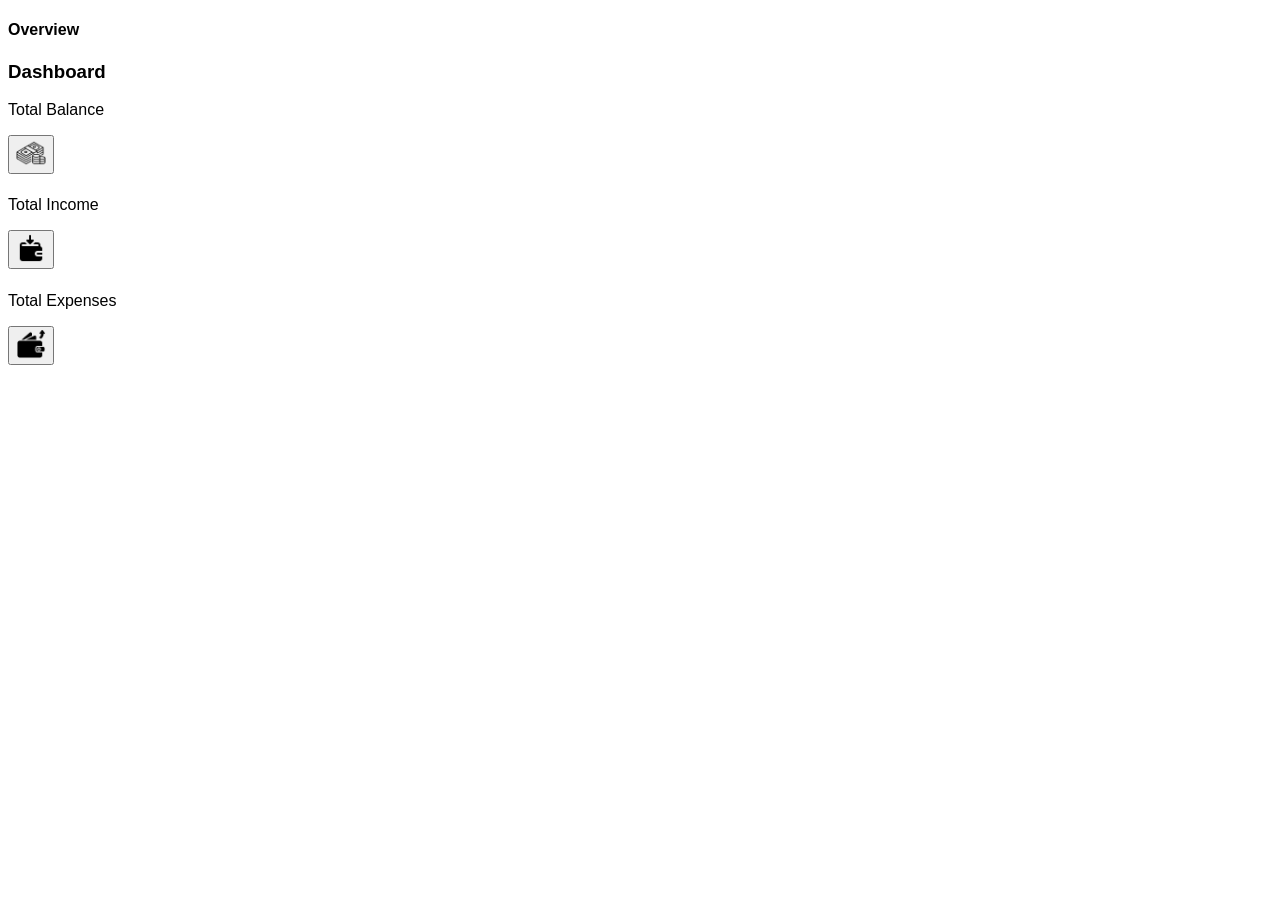
==== Spendy/index.html @ ef53db3d "stats display bug fix" ====
<!DOCTYPE html>
<html lang="en">
<head>
    <meta charset="UTF-8">
    <meta http-equiv="X-UA-Compatible" content="IE=edge">
    <meta name="viewport" content="width=device-width, initial-scale=1.0">
    <title>dashboard</title>
    <link rel="stylesheet" href="style.css">
    <link rel="preconnect" href="https://fonts.googleapis.com">
<link rel="preconnect" href="https://fonts.gstatic.com" crossorigin>
<link href="https://fonts.googleapis.com/css2?family=DM+Sans:ital,opsz,wght@0,9..40,100..1000;1,9..40,100..1000&display=swap" rel="stylesheet">

</head>
<body>
       <div class="dashboard-container">
        <header>
            <h4>Overview</h4>
            <h3>Dashboard</h3>
        </header>
        <section class="stats-section">
            <div class="stat forTotalBalance">
                <header>
                    <p>Total Balance</p>
                    <button><img class="stats-img" src="icons/money.png" alt=""></button>
                </header>
                  <h5 class="balance-amount"></h5>
            </div>
            <div class="stat forTotalIncome">
                <header>
                    <p>Total Income</p>
                    <button><img class="stats-img" src="icons/income.png" alt=""></button>
                </header>
                <h5 class="Income-amount"></h5>
            </div>
            <div class="stat forTotalExpense">
                    <header>
                        <p>Total Expenses</p>
                        <button><img class="stats-img" src="icons/expenses.png" alt=""></button>
                    </header>
                    <h5 class="Expense-amount"></h5>
            </div>
        </section>

        <section class="recents-Container">

        </section>
       </div>
      
<p class="add-transaction hide"></p>
<p class="overlay hide"></p>
<p class="income-button hide"></p>
<p class="Expense-button hide"></p>
<p class="add hide"></p>
<p class="close-button hide"></p>
<p class="cl-btn hide"></p>
<p class="okay-btn"></p>
<p class="transaction-container hide"></p>
<script src="script.js"></script>
</body>
</html>
---- Spendy/style.css ----
body{
    font-family:Arial, Helvetica, sans-serif;
}

.hide{
    display: none;
}

.stats-img{
    width: 30px;
}
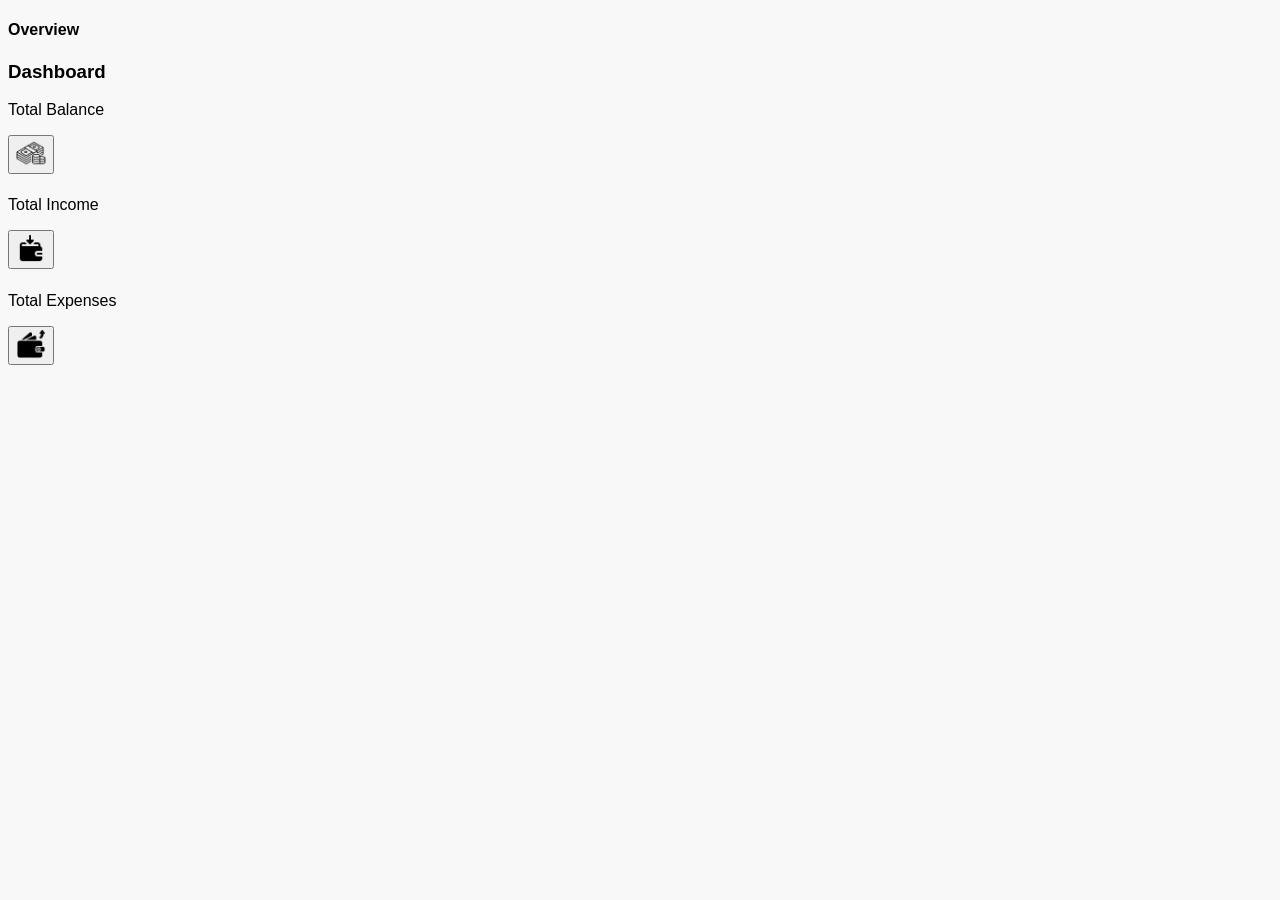
==== commit 50f2d6da: "recents transaction code added" ====
--- a/Spendy/index.html
+++ b/Spendy/index.html
@@ -42,7 +42,7 @@
         </section>
 
         <section class="recents-Container">
-
+     
         </section>
        </div>
       
--- a/Spendy/style.css
+++ b/Spendy/style.css
@@ -1,5 +1,6 @@
 body{
     font-family:Arial, Helvetica, sans-serif;
+    background-color: #f8f8f8
 }
 
 .hide{
@@ -10,4 +11,23 @@
     width: 30px;
 }
 
+.transaction-income, .transaction-expense{
+    display: flex;
+    background-color: white;
+    justify-content: space-between;
+}
+.transaction-icon{
+    width: 50px;
+}
+.important-info{
+    display: flex;
+}
+.important-info p{
+   margin: 0;
+   font-family: "DM Sans";
+}
+.date-category{
+    display: flex;
+}
+
   
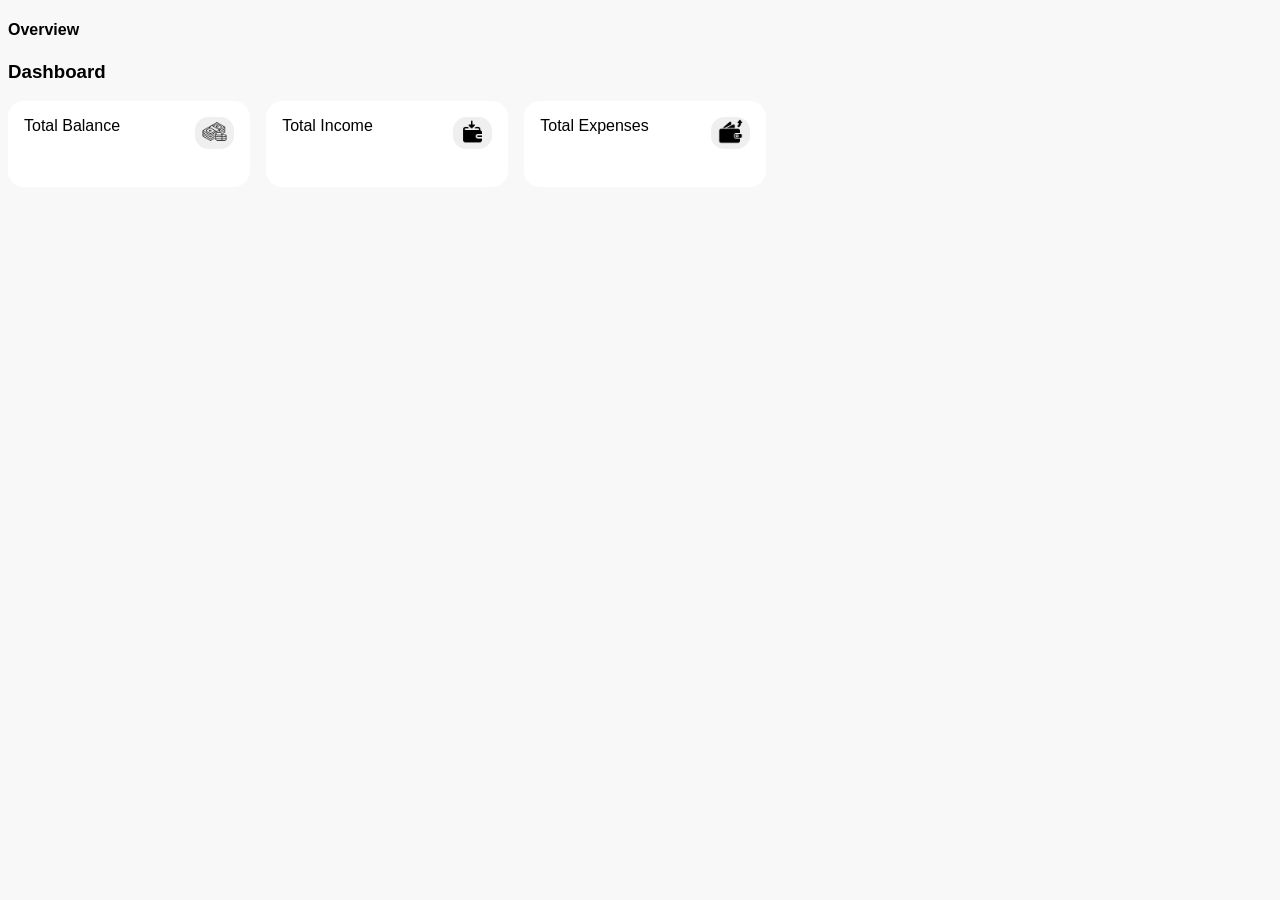
==== commit b472b1bd: "stats update" ====
--- a/Spendy/index.html
+++ b/Spendy/index.html
@@ -21,21 +21,21 @@
             <div class="stat forTotalBalance">
                 <header>
                     <p>Total Balance</p>
-                    <button><img class="stats-img" src="icons/money.png" alt=""></button>
+                    <button class="stats-img-btn"><img class="stats-img" src="icons/money.png" alt=""></button>
                 </header>
                   <h5 class="balance-amount"></h5>
             </div>
             <div class="stat forTotalIncome">
                 <header>
                     <p>Total Income</p>
-                    <button><img class="stats-img" src="icons/income.png" alt=""></button>
+                    <button class="stats-img-btn"><img class="stats-img" src="icons/income.png" alt=""></button>
                 </header>
                 <h5 class="Income-amount"></h5>
             </div>
             <div class="stat forTotalExpense">
                     <header>
                         <p>Total Expenses</p>
-                        <button><img class="stats-img" src="icons/expenses.png" alt=""></button>
+                        <button class="stats-img-btn"><img class="stats-img" src="icons/expenses.png" alt=""></button>
                     </header>
                     <h5 class="Expense-amount"></h5>
             </div>
--- a/Spendy/style.css
+++ b/Spendy/style.css
@@ -2,13 +2,40 @@
     font-family:Arial, Helvetica, sans-serif;
     background-color: #f8f8f8
 }
-
+.dashboard-container{
+    max-width: 60%;
+}
 .hide{
     display: none;
 }
 
+.stats-section{
+    display: flex;
+    justify-content: space-between;
+    margin-bottom: 2em;
+}
+.stat{
+    padding: 1em;
+    background-color: white;
+    width: 33.3%;
+    border-radius: 1em;
+}
+.forTotalIncome{
+    margin: 0 1em 0 1em;
+}
+.stat header {
+    display: flex;
+    justify-content: space-between;
+}
+.stat header p{
+    margin: 0;
+}
+.stats-img-btn{
+    border: 1px solid transparent;
+    border-radius: 1em;
+}
 .stats-img{
-    width: 30px;
+    width: 25px;
 }
 
 .transaction-income, .transaction-expense{
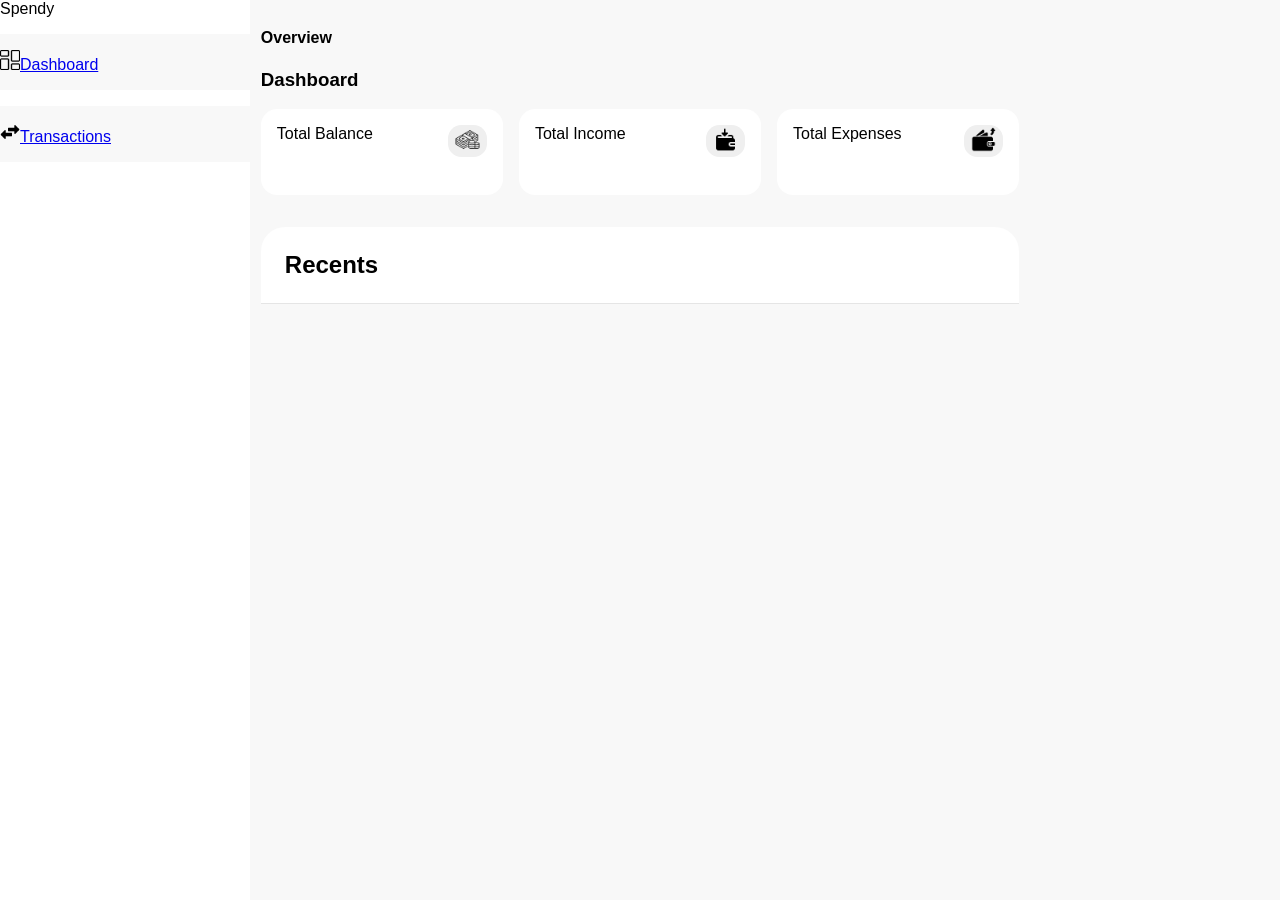
==== commit 38444ea2: "totalIncome localStorage persistence" ====
--- a/Spendy/index.html
+++ b/Spendy/index.html
@@ -40,12 +40,18 @@
                     <h5 class="Expense-amount"></h5>
             </div>
         </section>
-
+       <h2 class="recents-banner">Recents</h2>
         <section class="recents-Container">
      
         </section>
        </div>
-      
+       <section class="sideBar">
+        <header>Spendy</header>
+        <ul>
+            <a href="index.html"><li><img src="icons/dashboard.png">Dashboard</li></a>
+            <a href="transactions.html"><li><img src="icons/transaction.png">Transactions</li></a>
+        </ul>
+    </section>
 <p class="add-transaction hide"></p>
 <p class="overlay hide"></p>
 <p class="income-button hide"></p>
--- a/Spendy/style.css
+++ b/Spendy/style.css
@@ -1,14 +1,41 @@
+*{
+    box-sizing: border-box;
+}
 body{
     font-family:Arial, Helvetica, sans-serif;
-    background-color: #f8f8f8
+    background-color: #f8f8f8;
+    position: relative;
+    display: flex;
+    justify-content: center;
+    align-items: center;
 }
 .dashboard-container{
-    max-width: 60%;
+    width: 60%;
 }
 .hide{
     display: none;
 }
-
+.sideBar {
+    position: fixed;
+    left: 0;
+    top: 0;
+    bottom: 0;
+    width: 250px; 
+    background-color: white;
+    z-index: 1000;
+}
+.sideBar ul{
+  list-style-type: none;
+  padding: 0;
+}
+.sideBar ul li{
+  background-color: #f8f8f8;
+  padding: 1em 0;
+  margin-bottom: 1em;
+}
+.sideBar ul li img{
+    width: 20px;
+}
 .stats-section{
     display: flex;
     justify-content: space-between;
@@ -56,5 +83,13 @@
 .date-category{
     display: flex;
 }
+.recents-banner{
+    background-color: white;
+    padding: 1em 0 1em 1em;
+    border-top-left-radius: 1em;
+    border-top-right-radius: 1em;
+    margin-bottom: 0;
+    border-bottom: 1px solid rgba(0,0,0,0.1);
+}
 
   
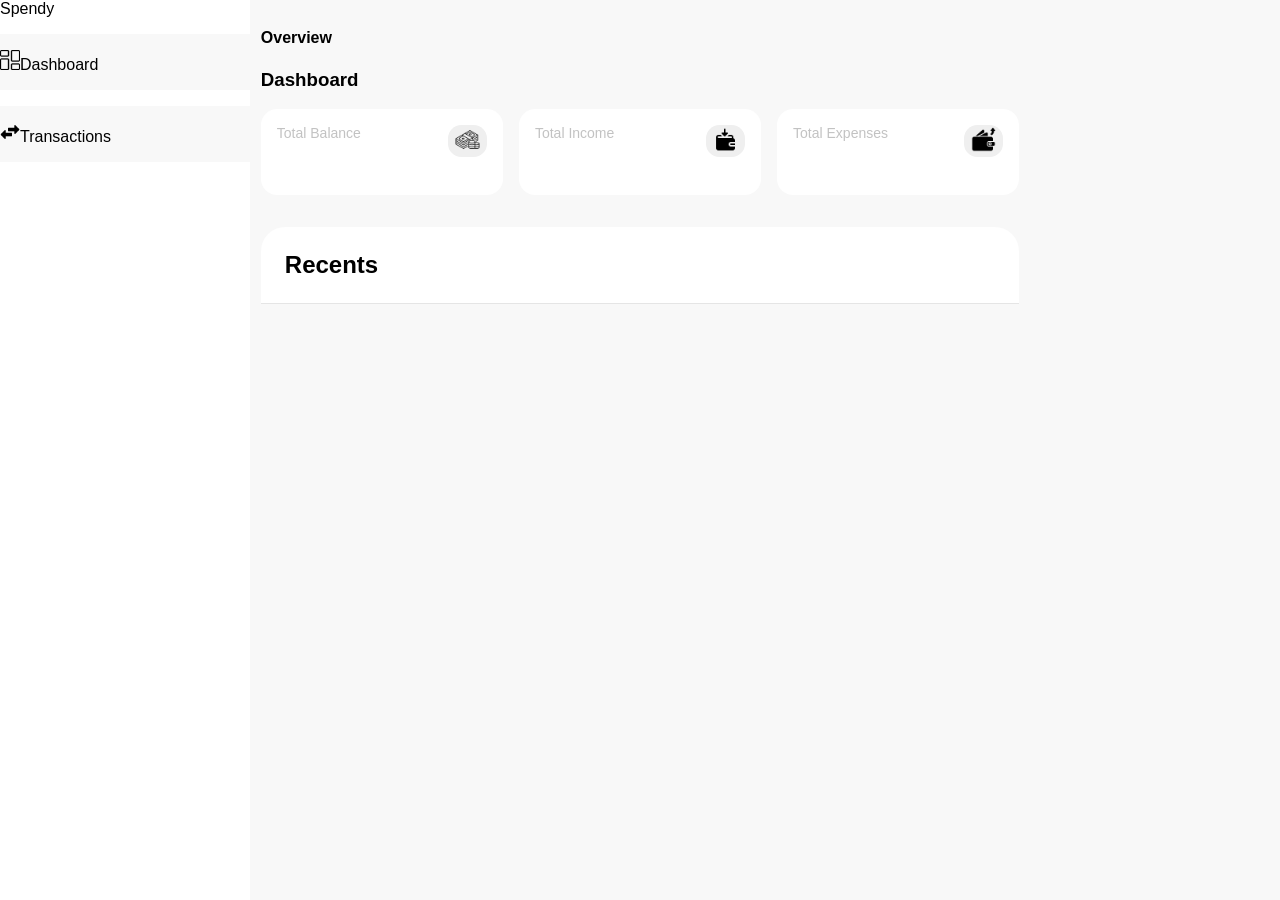
==== commit afbcd9ab: "stats-section ui update" ====
--- a/Spendy/index.html
+++ b/Spendy/index.html
@@ -20,20 +20,20 @@
         <section class="stats-section">
             <div class="stat forTotalBalance">
                 <header>
-                    <p>Total Balance</p>
+                    <p class="stat-label">Total Balance</p>
                     <button class="stats-img-btn"><img class="stats-img" src="icons/money.png" alt=""></button>
                 </header>
                   <h5 class="balance-amount"></h5>
             </div>
             <div class="stat forTotalIncome">
                 <header>
-                    <p>Total Income</p>
+                    <p class="stat-label">Total Income</p>
                     <button class="stats-img-btn"><img class="stats-img" src="icons/income.png" alt=""></button>
                 </header>
                 <h5 class="Income-amount"></h5>
             </div>
             <div class="stat forTotalExpense">
-                    <header>
+                    <header class="stat-label">
                         <p>Total Expenses</p>
                         <button class="stats-img-btn"><img class="stats-img" src="icons/expenses.png" alt=""></button>
                     </header>
--- a/Spendy/style.css
+++ b/Spendy/style.css
@@ -9,8 +9,15 @@
     justify-content: center;
     align-items: center;
 }
+
 .dashboard-container{
     width: 60%;
+}
+.Income-amount{
+    color: green;
+}
+.Expense-amount{
+    color: red;
 }
 .hide{
     display: none;
@@ -27,6 +34,10 @@
 .sideBar ul{
   list-style-type: none;
   padding: 0;
+}
+.sideBar a{
+    color: black;
+    text-decoration: none;
 }
 .sideBar ul li{
   background-color: #f8f8f8;
@@ -69,6 +80,23 @@
     display: flex;
     background-color: white;
     justify-content: space-between;
+    padding: 1em;
+    border-bottom: 1px solid rgba(0,0,0,0.14)
+}
+.stat-label{
+    color: #87878781;
+    font-size: 14px;
+}
+.balance-amount{
+    font-family: 'DM Mono'
+}
+.income-amount{
+    color: green;
+    font-family: 'DM Mono'
+}
+.expense-amount{
+    color: red;
+    font-family: 'DM Mono'
 }
 .transaction-icon{
     width: 50px;
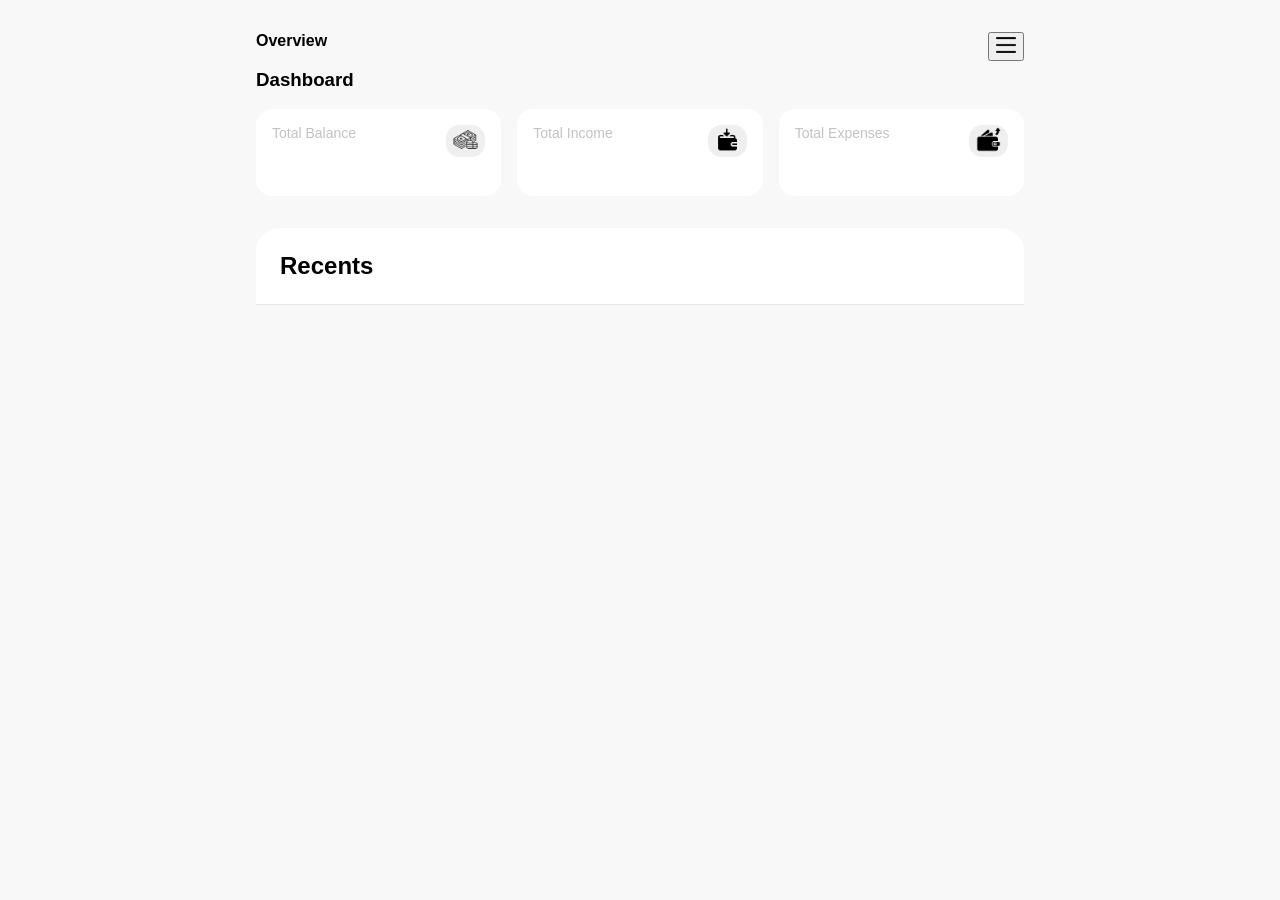
==== commit 69cbd899: "sidebar fixes" ====
--- a/Spendy/index.html
+++ b/Spendy/index.html
@@ -12,10 +12,16 @@
 
 </head>
 <body>
+    <section class="real-container">
        <div class="dashboard-container">
-        <header>
-            <h4>Overview</h4>
-            <h3>Dashboard</h3>
+        <header class="hamburger-container">
+            <section class="heading-pageName">
+                <h4>Overview</h4>
+                <h3>Dashboard</h3>
+            </section>
+            <div>
+            <button class="sidebar-toggle-btn"><img class="sidebar-image" src="icons/hamburger.png" alt=""></button>
+            </div>
         </header>
         <section class="stats-section">
             <div class="stat forTotalBalance">
@@ -45,6 +51,7 @@
      
         </section>
        </div>
+       </section>
        <section class="sideBar">
         <header>Spendy</header>
         <ul>
@@ -53,7 +60,7 @@
         </ul>
     </section>
 <p class="add-transaction hide"></p>
-<p class="overlay hide"></p>
+<div class="overlay hide"></div>
 <p class="income-button hide"></p>
 <p class="Expense-button hide"></p>
 <p class="add hide"></p>
--- a/Spendy/style.css
+++ b/Spendy/style.css
@@ -5,13 +5,23 @@
     font-family:Arial, Helvetica, sans-serif;
     background-color: #f8f8f8;
     position: relative;
+    margin: 2em 0 0 0;
+}
+.real-container{
+    width: 100%;
     display: flex;
     justify-content: center;
     align-items: center;
 }
-
 .dashboard-container{
     width: 60%;
+}
+.hamburger-container{
+    display: flex;
+    justify-content: space-between;
+}
+.hamburger-container h4{
+    margin: 0;
 }
 .Income-amount{
     color: green;
@@ -22,14 +32,41 @@
 .hide{
     display: none;
 }
+.overlay{
+    position: fixed;
+    top: 0;
+    left: 0;
+    right: 0;
+    bottom: 0;
+    background-color:rgba(0, 0, 0, 0.556);
+    animation-name: fadein;
+    animation-duration: 0.5s;
+    animation-timing-function: ease-in-out;
+}
+@keyframes fadein {
+   0%{
+        opacity: 0;
+    }
+    100%{
+        opacity: 1;
+    }
+}
 .sideBar {
     position: fixed;
-    left: 0;
+    left: 0 !important;
     top: 0;
     bottom: 0;
     width: 250px; 
+    transform: translateX(-100%);
     background-color: white;
     z-index: 1000;
+    transition: transform 0.5s ease
+}
+.sidebar-image{
+    width: 20px;
+}
+.activel{
+    transform: translateX(0%)
 }
 .sideBar ul{
   list-style-type: none;
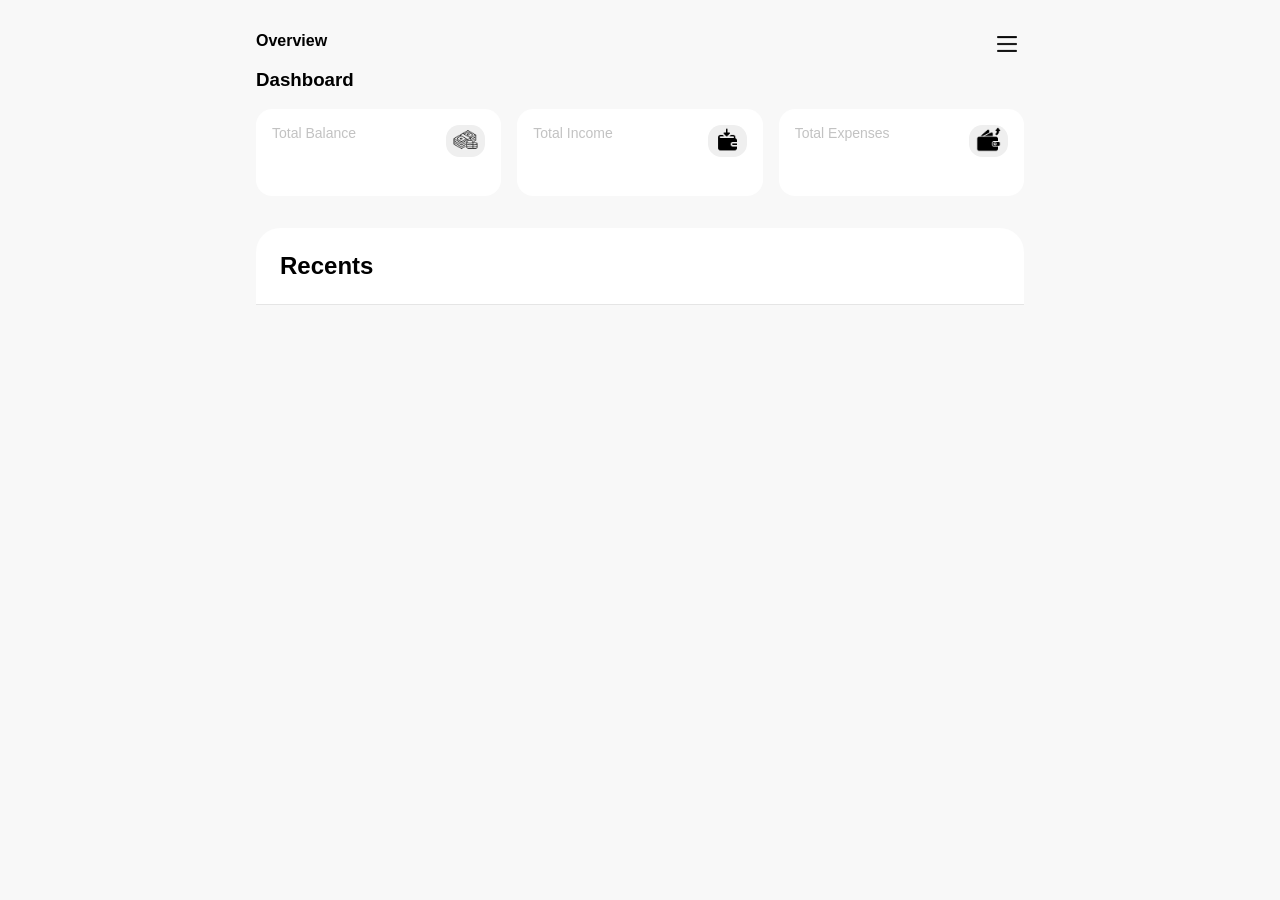
==== commit 7db6fd13: "learning apis file added" ====
--- a/Spendy/index.html
+++ b/Spendy/index.html
@@ -4,7 +4,7 @@
     <meta charset="UTF-8">
     <meta http-equiv="X-UA-Compatible" content="IE=edge">
     <meta name="viewport" content="width=device-width, initial-scale=1.0">
-    <title>dashboard</title>
+    <title>Spendy</title>
     <link rel="stylesheet" href="style.css">
     <link rel="preconnect" href="https://fonts.googleapis.com">
 <link rel="preconnect" href="https://fonts.gstatic.com" crossorigin>
--- a/Spendy/style.css
+++ b/Spendy/style.css
@@ -61,6 +61,10 @@
     background-color: white;
     z-index: 1000;
     transition: transform 0.5s ease
+}
+.sidebar-toggle-btn{
+    background-color: transparent;
+    border: 1px solid transparent;
 }
 .sidebar-image{
     width: 20px;
@@ -156,5 +160,35 @@
     margin-bottom: 0;
     border-bottom: 1px solid rgba(0,0,0,0.1);
 }
+@media (max-width: 821px) {
+    body{
+        padding: 0 2em;
+    }
+    .real-container{
+        display: grid;
+        grid-template-columns: 1fr;
+        width: 100%;
+    }
+    .dashboard-container{
+        width: 100%;
+    }
+}
 
+@media (max-width: 585px) {
+    .stats-section{
+        display: grid;
+        grid-template-columns: 1fr;
+    }
+    .stat{
+        width: 100%;
+    }
+    .forTotalIncome{
+        margin: 1em 0 1em 0;
+    }
+    .balance-amount,.Income-amount, .Expense-amount{
+        font-size:  24px;
+        margin: 10px 0;
+    }
+
+}
   
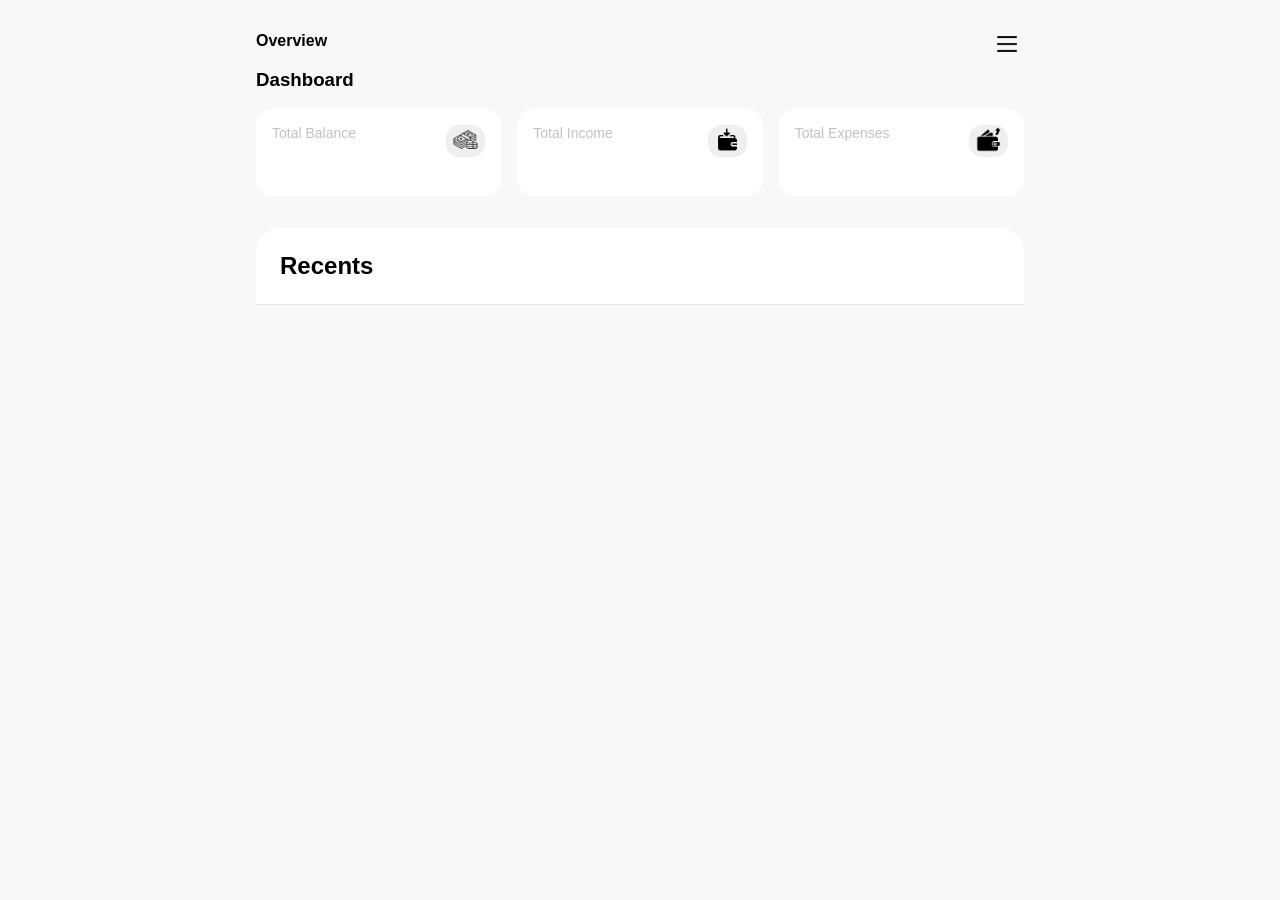
==== commit f625cb3d: "re ordered download button eventlistener to prevent naming conflict between two pages" ====
--- a/Spendy/index.html
+++ b/Spendy/index.html
@@ -66,6 +66,7 @@
 <p class="add hide"></p>
 <p class="close-button hide"></p>
 <p class="cl-btn hide"></p>
+<p class="download-btn hide"></p>
 <p class="okay-btn"></p>
 <p class="transaction-container hide"></p>
 <script src="script.js"></script>
